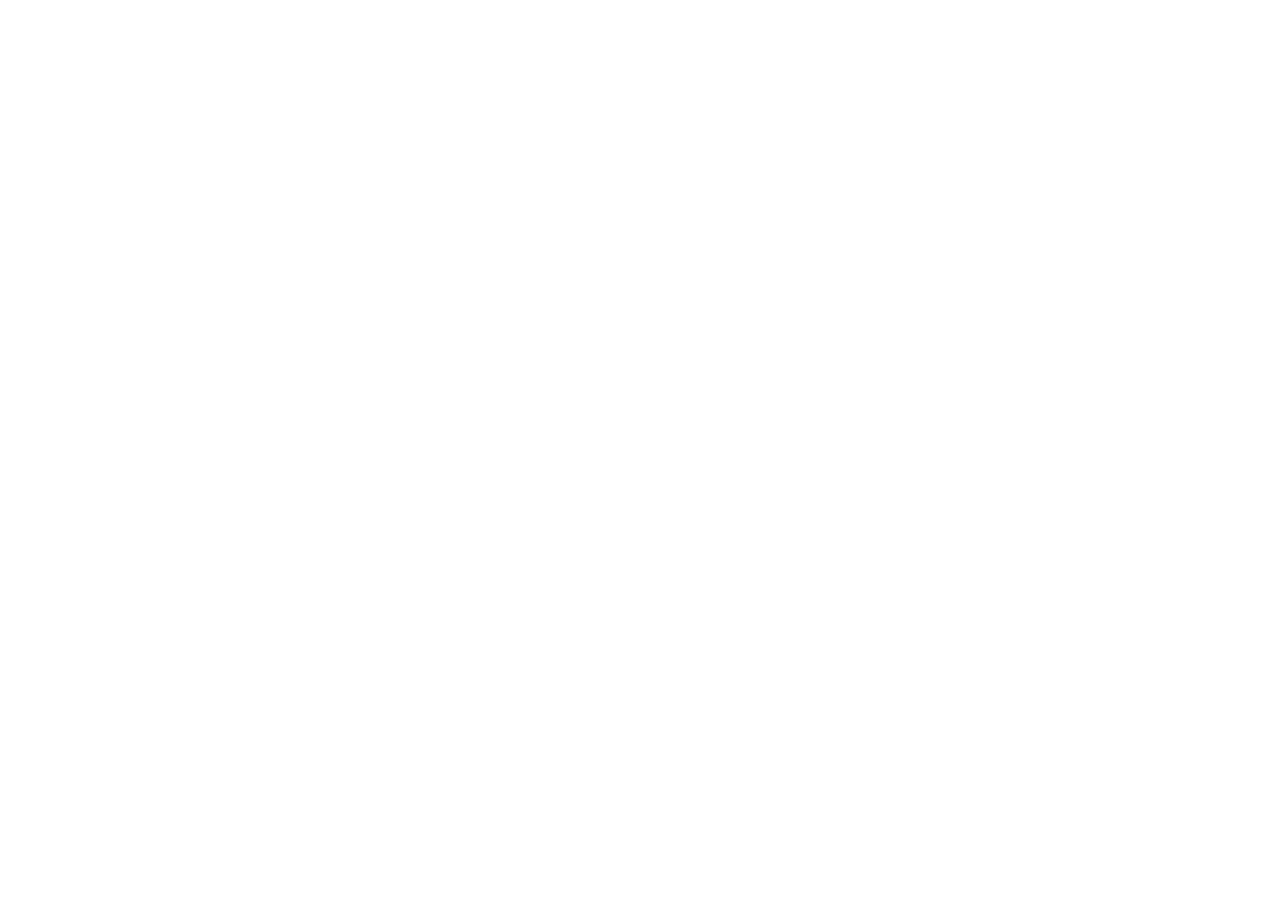
==== index.html @ 62612e21 "add structure to README.md" ====
<!DOCTYPE html>
<html lang="en">
<head>
    <meta charset="UTF-8">
    <meta http-equiv="X-UA-Compatible" content="IE=edge">
    <meta name="viewport" content="width=device-width, initial-scale=1.0">
    <title>Document</title>
</head>
<body>
    
</body>
</html>
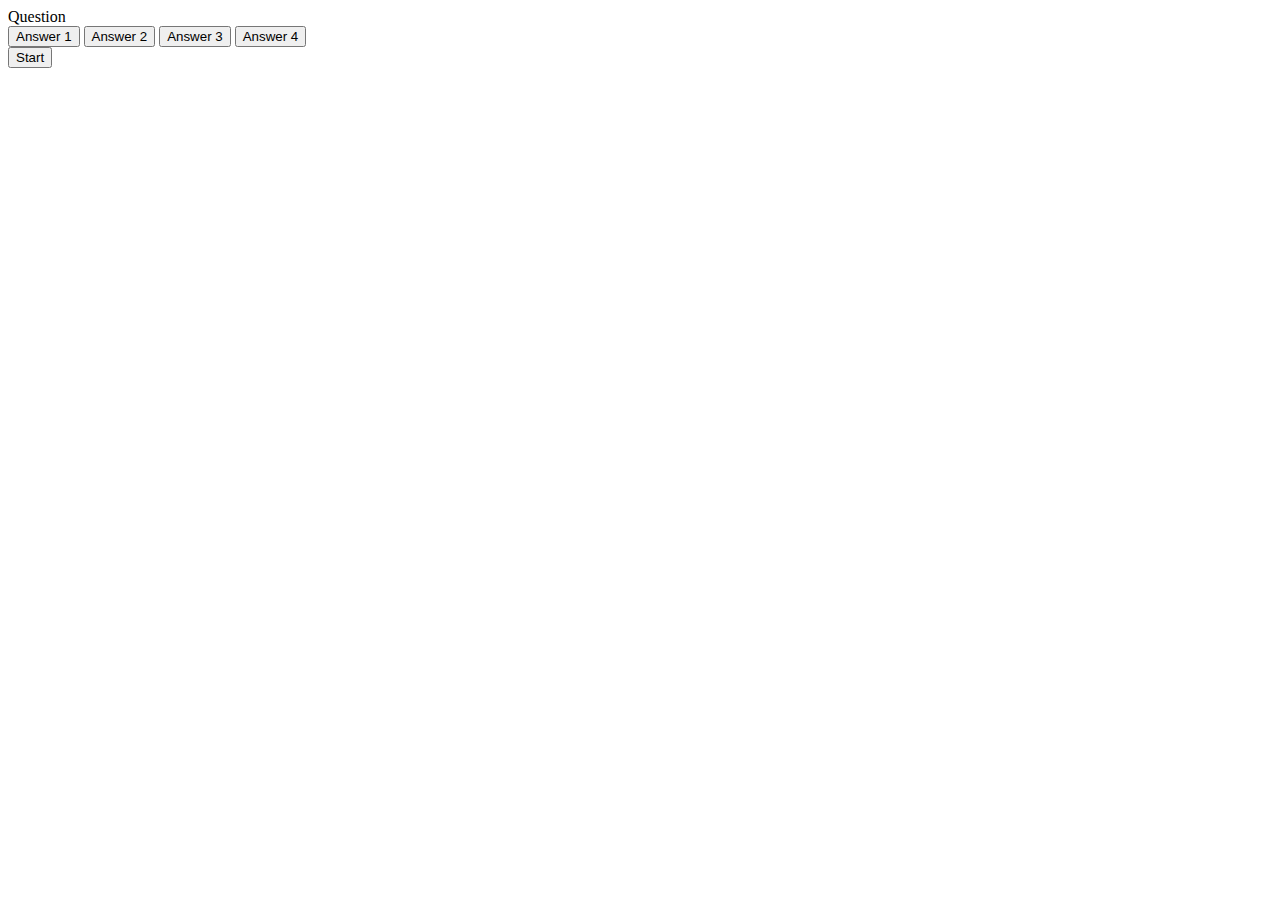
==== commit e1a7d9ff: "add html structure" ====
--- a/index.html
+++ b/index.html
@@ -4,9 +4,23 @@
     <meta charset="UTF-8">
     <meta http-equiv="X-UA-Compatible" content="IE=edge">
     <meta name="viewport" content="width=device-width, initial-scale=1.0">
-    <title>Document</title>
+    <title>Code Quiz</title>
+    <link href="style.css" rel="stylesheet">
+    <script def src="script.js"></script>
 </head>
 <body>
-    
+    <div class="container">
+        <div id="question-container" class="hide">
+            <div id="question">Question</div>
+            <div id="answer-buttons" class="button-grid">
+                <button class="button">Answer 1</button>
+                <button class="button">Answer 2</button>
+                <button class="button">Answer 3</button>
+                <button class="button">Answer 4</button>
+            </div>
+        </div>
+
+        <button id="start-button" class="start-button button">Start</button>
+
 </body>
 </html>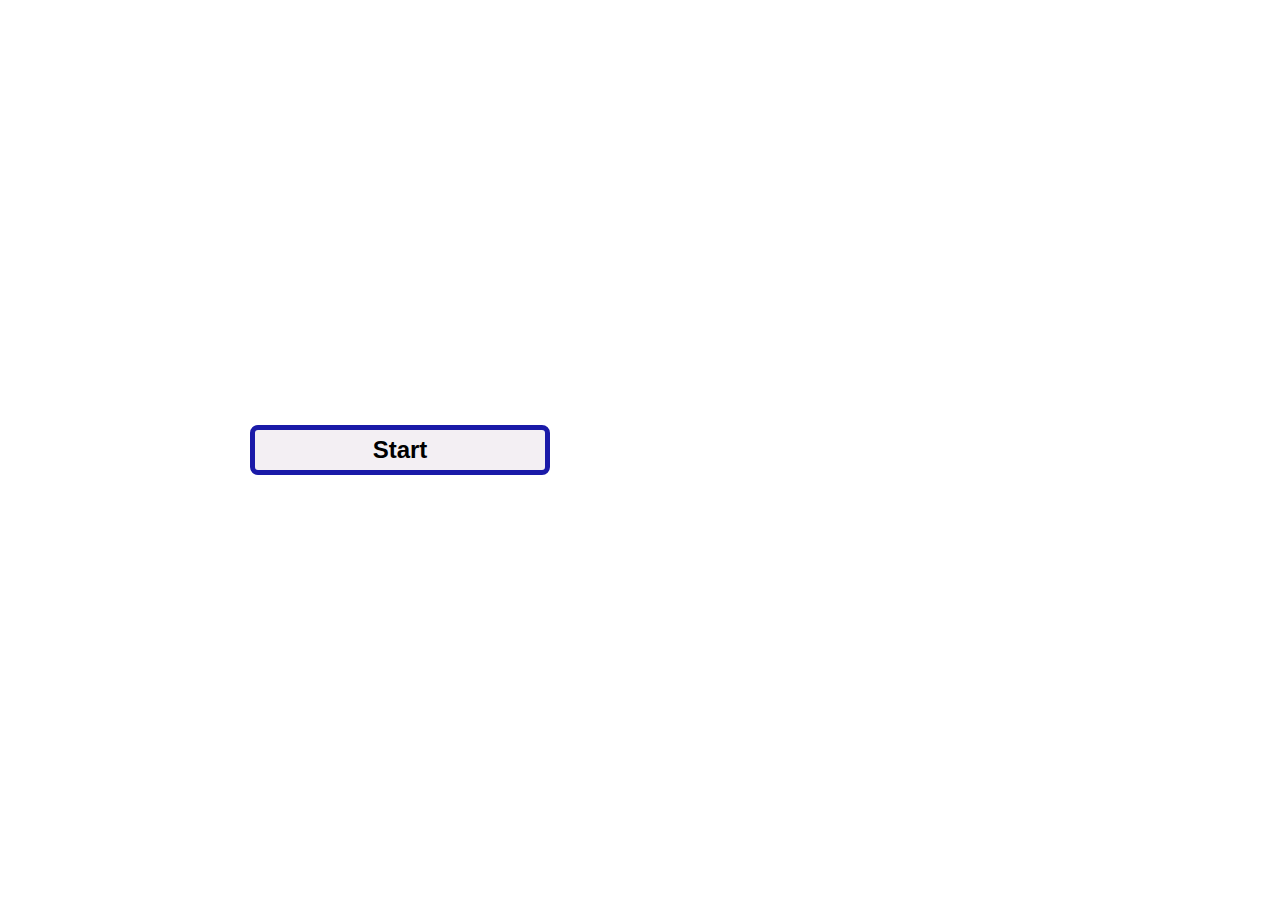
==== commit 751e9f49: "add css styling" ====
--- a/index.html
+++ b/index.html
@@ -6,7 +6,7 @@
     <meta name="viewport" content="width=device-width, initial-scale=1.0">
     <title>Code Quiz</title>
     <link href="style.css" rel="stylesheet">
-    <script def src="script.js"></script>
+    <script defer src="script.js"></script>
 </head>
 <body>
     <div class="container">
@@ -20,7 +20,12 @@
             </div>
         </div>
 
-        <button id="start-button" class="start-button button">Start</button>
+        <p class="question-response" data-state="correct">Correct</p>
+        <p class="question-response" data-state="wrong">Wrong</p>
+
+        <button id="start-button" class="start-bttn">Start</button>
+
+ 
 
 </body>
 </html>--- a/style.css
+++ b/style.css
@@ -0,0 +1,73 @@
+* {
+    box-sizing: border-box;
+    font-family: 'Franklin Gothic Medium', 'Arial Narrow', Arial, sans-serif;
+}
+
+body {
+    padding: 0;
+    margin: 0;
+    display: flex;
+    justify-content: center;
+    align-items: center;
+    width: 100vw;
+    height: 100vh;
+}
+
+.container {
+    width: 800px;
+    max-width: 80%;
+    border-radius: 5px;
+    padding: 10px;
+}
+
+.button-grid {
+    display: grid;
+    gap: 25px;
+    margin: 10px 0;
+}
+
+.button, .start-bttn {
+    border: 3px solid rgb(26, 26, 168);
+    border-width: 5px;
+    background-color: rgb(243, 239, 243);
+    border-radius: 8px;
+    padding: 5px 10px;
+    outline: none;
+    height: 50px;
+}
+
+p { 
+    font-size: 24px;
+    text-align: center;
+}
+
+.button:hover, .start-bttn:hover {
+    border-color: rgb(97, 97, 248);
+}
+
+.start-bttn {
+    width: 300px;
+    margin: 20px 0;
+    text-align: center;
+    font-size: 24px;
+    font-weight: bold;
+    display: flex;
+    justify-content: center;
+    align-items: center;
+}
+
+#question {
+    margin-top: 40px;
+}
+
+.button.correct {
+    background-color: rgb(184, 243, 184);
+}
+
+.button.wrong {
+    background-color: rgb(241, 167, 167);
+}
+
+.hide, .question-response {
+    display: none;
+}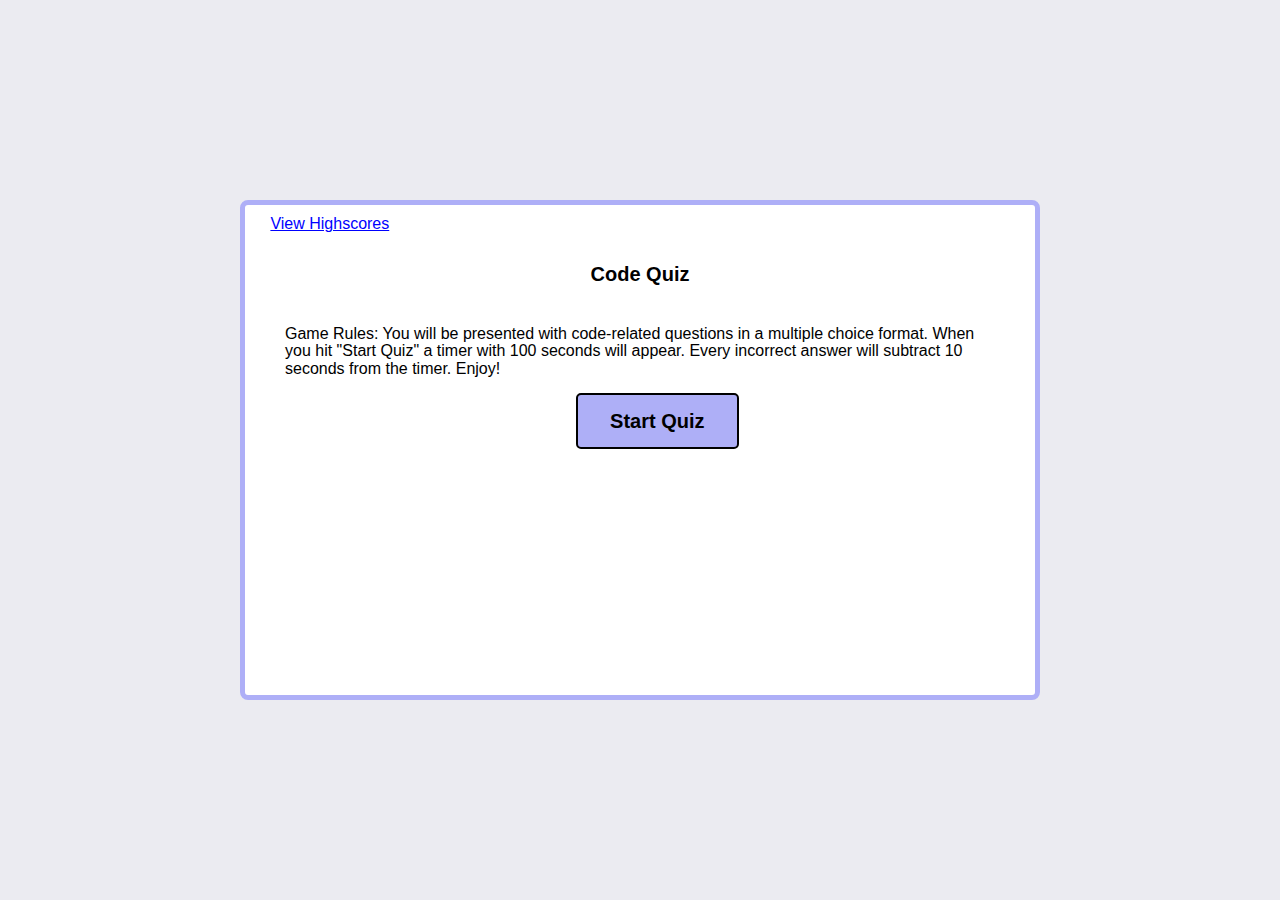
==== commit 2e93ce2d: "redo CSS, HTML, and JS" ====
--- a/index.html
+++ b/index.html
@@ -1,31 +1,42 @@
 <!DOCTYPE html>
 <html lang="en">
+
 <head>
     <meta charset="UTF-8">
     <meta http-equiv="X-UA-Compatible" content="IE=edge">
     <meta name="viewport" content="width=device-width, initial-scale=1.0">
+    <link rel="stylesheet" href="style.css">
     <title>Code Quiz</title>
-    <link href="style.css" rel="stylesheet">
-    <script defer src="script.js"></script>
 </head>
+
 <body>
+
+    <!-- Create a div for container -->
     <div class="container">
-        <div id="question-container" class="hide">
-            <div id="question">Question</div>
-            <div id="answer-buttons" class="button-grid">
-                <button class="button">Answer 1</button>
-                <button class="button">Answer 2</button>
-                <button class="button">Answer 3</button>
-                <button class="button">Answer 4</button>
-            </div>
+
+        <!-- Link to highscores page -->
+        <a href="scoreboard.html">View Highscores</a>
+
+        <!-- Create a div for questions-->
+        <div id="questions">
+
+            <h1>Code Quiz</h1>
+
+            <p>Game Rules: You will be presented with code-related questions in a multiple choice format. When you hit "Start Quiz" a timer with 100 seconds will appear. Every incorrect answer will subtract 10 seconds from the timer. Enjoy!</p>
+
+            <!-- Create a button to Start Quiz -->
+            <button id="start-button">Start Quiz</button>
         </div>
 
-        <p class="question-response" data-state="correct">Correct</p>
-        <p class="question-response" data-state="wrong">Wrong</p>
+        <!-- Create a div for timer -->
+        <div id="timer"></div>
 
-        <button id="start-button" class="start-bttn">Start</button>
+    </div>
 
- 
+
+    <script src="script.js"></script>
+
 
 </body>
-</html>+
+</html>
--- a/style.css
+++ b/style.css
@@ -1,73 +1,131 @@
-* {
+* { 
     box-sizing: border-box;
-    font-family: 'Franklin Gothic Medium', 'Arial Narrow', Arial, sans-serif;
+    font-size: 16px;
+    font-family:'Franklin Gothic Medium', 'Arial Narrow', Arial, sans-serif;
+    line-height: 110%;
+    color: black;
 }
 
+:root { 
+    --blue: rgb(174, 175, 247);
+}
+
+
 body {
-    padding: 0;
+    padding: 30px;
     margin: 0;
     display: flex;
+    width: 100vw;
+    height: 100vh;
+    background-color: rgb(235, 235, 241);
     justify-content: center;
     align-items: center;
-    width: 100vw;
-    height: 100vh;
 }
 
 .container {
     width: 800px;
-    max-width: 80%;
-    border-radius: 5px;
+    height: 500px;
+    background-color: white;
+    border: 5px solid var(--blue);
+    border-radius: 8px;
     padding: 10px;
 }
 
-.button-grid {
-    display: grid;
-    gap: 25px;
-    margin: 10px 0;
+a {
+    position: relative;
+    margin-left: 2%;
+    color: blue;
 }
 
-.button, .start-bttn {
-    border: 3px solid rgb(26, 26, 168);
-    border-width: 5px;
-    background-color: rgb(243, 239, 243);
-    border-radius: 8px;
-    padding: 5px 10px;
-    outline: none;
-    height: 50px;
+h1 {
+    text-align: center;
+    font-size: 20px;
+}
+
+h2 {
+    text-align: center;
+    font-size: 20px;
 }
 
 p { 
-    font-size: 24px;
-    text-align: center;
-}
-
-.button:hover, .start-bttn:hover {
-    border-color: rgb(97, 97, 248);
-}
-
-.start-bttn {
-    width: 300px;
-    margin: 20px 0;
-    text-align: center;
-    font-size: 24px;
-    font-weight: bold;
-    display: flex;
-    justify-content: center;
-    align-items: center;
-}
-
-#question {
     margin-top: 40px;
 }
 
-.button.correct {
-    background-color: rgb(184, 243, 184);
+#start-button {
+    background-color: var(--blue);
+    font-size: 20px;
+    font-weight: bold;
+    padding: 15px 32px;
+    border: 2px solid black;
+    border-radius: 5px;
+    position: relative;
+    left: 41%;
 }
 
-.button.wrong {
-    background-color: rgb(241, 167, 167);
+#back-button, #clear-button {
+    background-color: var(--blue);
+    width: 200px;
+    position: relative;
+    left: 20%;
+    padding: 10px;
+    margin: 20px;
+    text-align: center;
+    border-radius: 5px;
+    border: 2px solid black;
 }
 
-.hide, .question-response {
-    display: none;
-}+
+#submit-button {
+    background-color: var(--blue);
+    width: 200px;
+    padding: 10px;
+    margin: 20px;
+    border-radius: 5px;
+    border: 2px solid black;
+    position: relative;
+    left: 25%;
+}
+
+#questions, #scoreboard {
+    margin: 30px;
+    font-size: 20px;
+}
+
+li {
+    list-style-type: none;
+    background-color: var(--blue);
+    margin-top: 40px;
+    padding: 5px 15px;
+    width: 85%;
+    border: 2px solid black;
+    border-radius: 5px;
+}
+
+li:hover, #start-button:hover, #back-button:hover, #clear-button:hover, #submit-button:hover {
+    box-shadow: -.1em 0 .5em rgb(64, 66, 143);
+}
+
+#answerResponse {
+    margin-bottom: 20px;
+    border-top: 1px solid lightgray;
+    padding: 5px;
+    text-align: center;
+    font-style: italic;
+    color: rgb(77, 73, 73);
+}
+
+#timer {
+    position: absolute;
+    left: 44%;
+    top: 85%;
+}
+
+
+input {
+    margin: 50px 0px;
+    width: 50%;
+    border: 1px solid gray;
+}
+
+
+
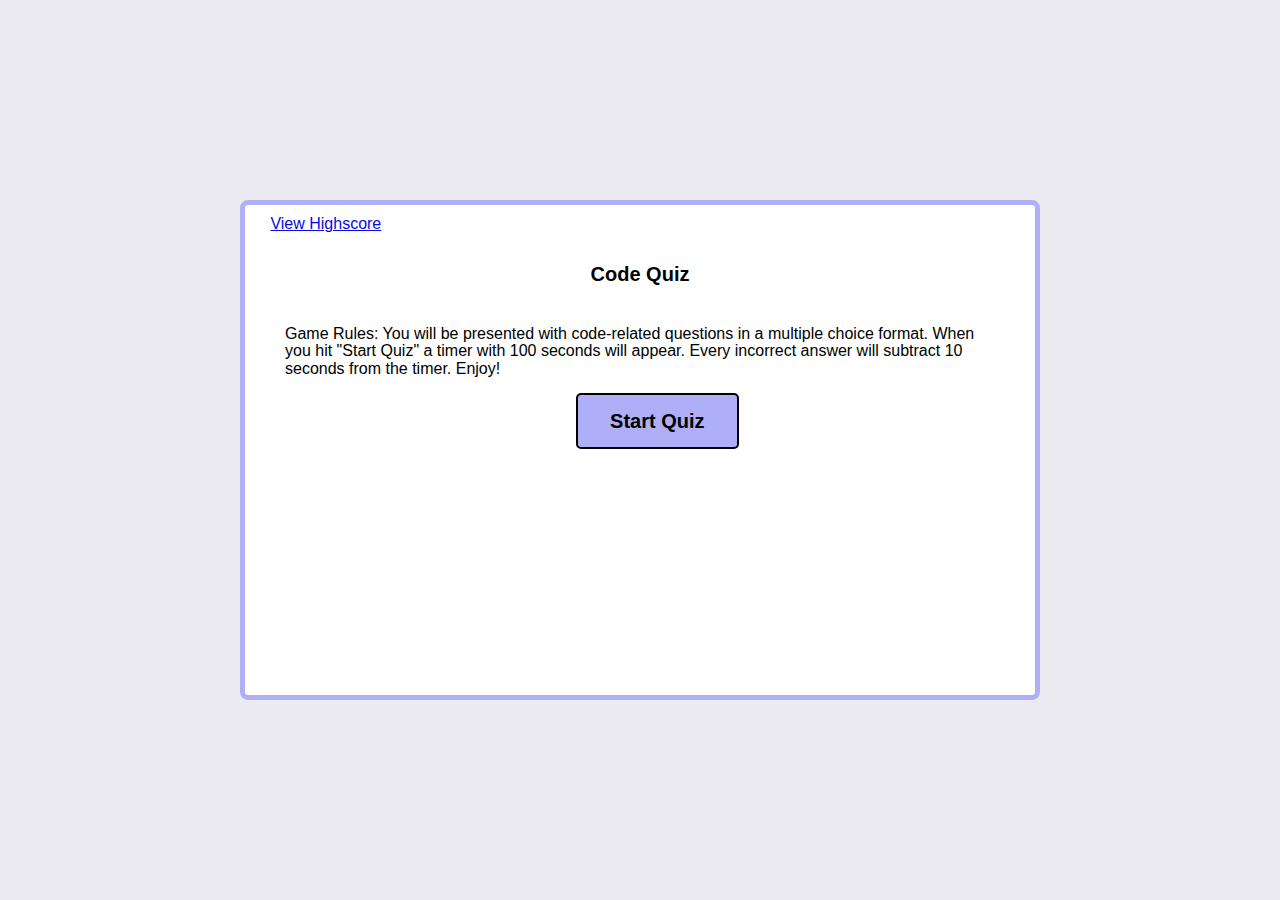
==== commit 282570f2: "update README.md" ====
--- a/index.html
+++ b/index.html
@@ -15,7 +15,7 @@
     <div class="container">
 
         <!-- Link to highscores page -->
-        <a href="scoreboard.html">View Highscores</a>
+        <a href="index-scoreboard.html">View Highscore</a>
 
         <!-- Create a div for questions-->
         <div id="questions">
--- a/style.css
+++ b/style.css
@@ -7,7 +7,7 @@
 }
 
 :root { 
-    --blue: rgb(174, 175, 247);
+    --purple: rgb(174, 175, 247);
 }
 
 
@@ -26,7 +26,7 @@
     width: 800px;
     height: 500px;
     background-color: white;
-    border: 5px solid var(--blue);
+    border: 5px solid var(--purple);
     border-radius: 8px;
     padding: 10px;
 }
@@ -34,7 +34,7 @@
 a {
     position: relative;
     margin-left: 2%;
-    color: blue;
+    color: rgb(8, 8, 230);
 }
 
 h1 {
@@ -52,7 +52,7 @@
 }
 
 #start-button {
-    background-color: var(--blue);
+    background-color: var(--purple);
     font-size: 20px;
     font-weight: bold;
     padding: 15px 32px;
@@ -63,7 +63,7 @@
 }
 
 #back-button, #clear-button {
-    background-color: var(--blue);
+    background-color: var(--purple);
     width: 200px;
     position: relative;
     left: 20%;
@@ -76,7 +76,7 @@
 
 
 #submit-button {
-    background-color: var(--blue);
+    background-color: var(--purple);
     width: 200px;
     padding: 10px;
     margin: 20px;
@@ -93,7 +93,7 @@
 
 li {
     list-style-type: none;
-    background-color: var(--blue);
+    background-color: var(--purple);
     margin-top: 40px;
     padding: 5px 15px;
     width: 85%;
@@ -107,7 +107,7 @@
 
 #answerResponse {
     margin-bottom: 20px;
-    border-top: 1px solid lightgray;
+    border-top: 1px solid rgb(228, 223, 223);
     padding: 5px;
     text-align: center;
     font-style: italic;
@@ -126,6 +126,3 @@
     width: 50%;
     border: 1px solid gray;
 }
-
-
-
